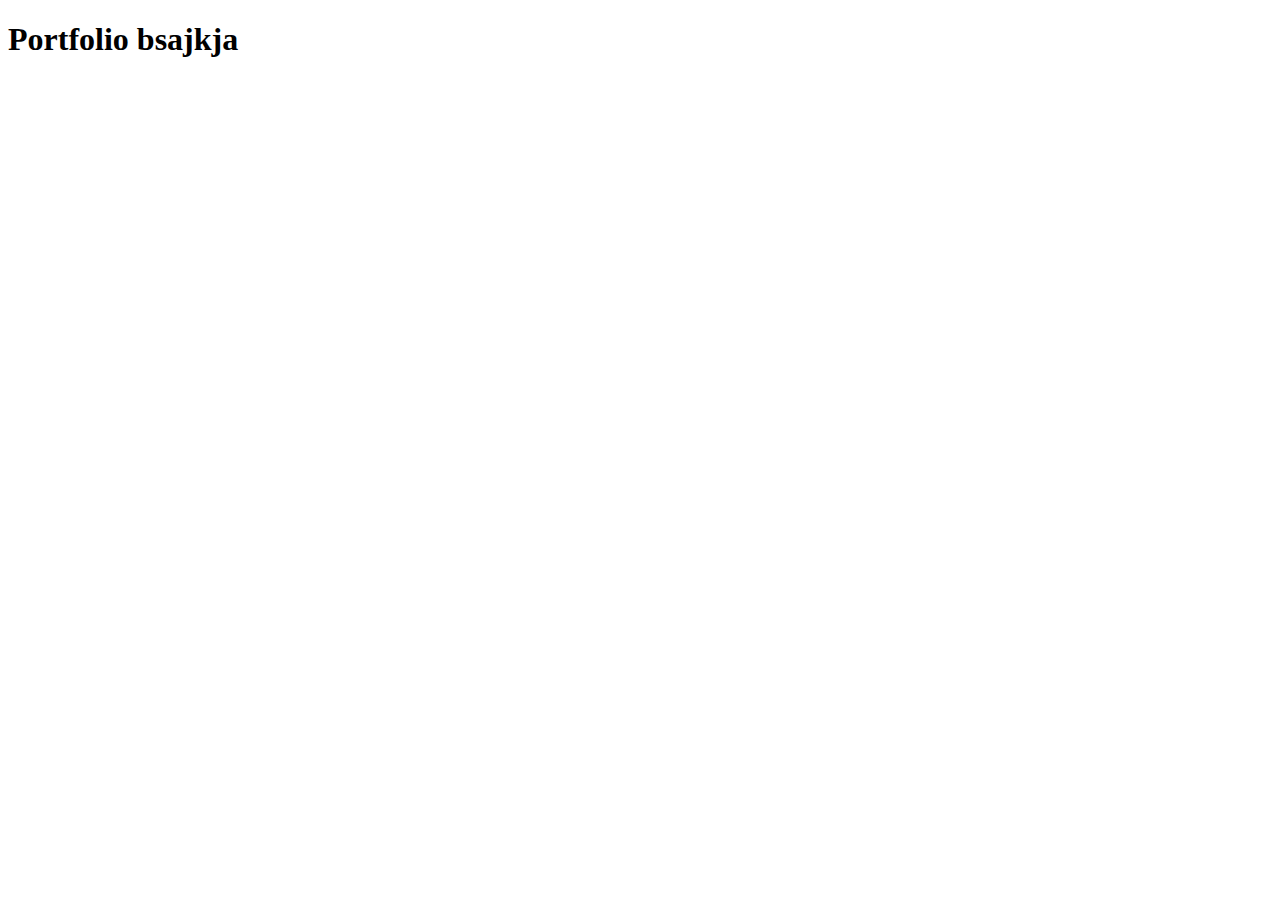
==== index.html @ bf3bdfd3 "second commit" ====
<!DOCTYPE html>
<html lang="en">
<head>
    <meta charset="UTF-8">
    <meta http-equiv="X-UA-Compatible" content="IE=edge">
    <meta name="viewport" content="width=device-width, initial-scale=1.0">
    <title>Document</title>
</head>
<body>
    <h1>Portfolio bsajkja</h1>
</body>
</html>
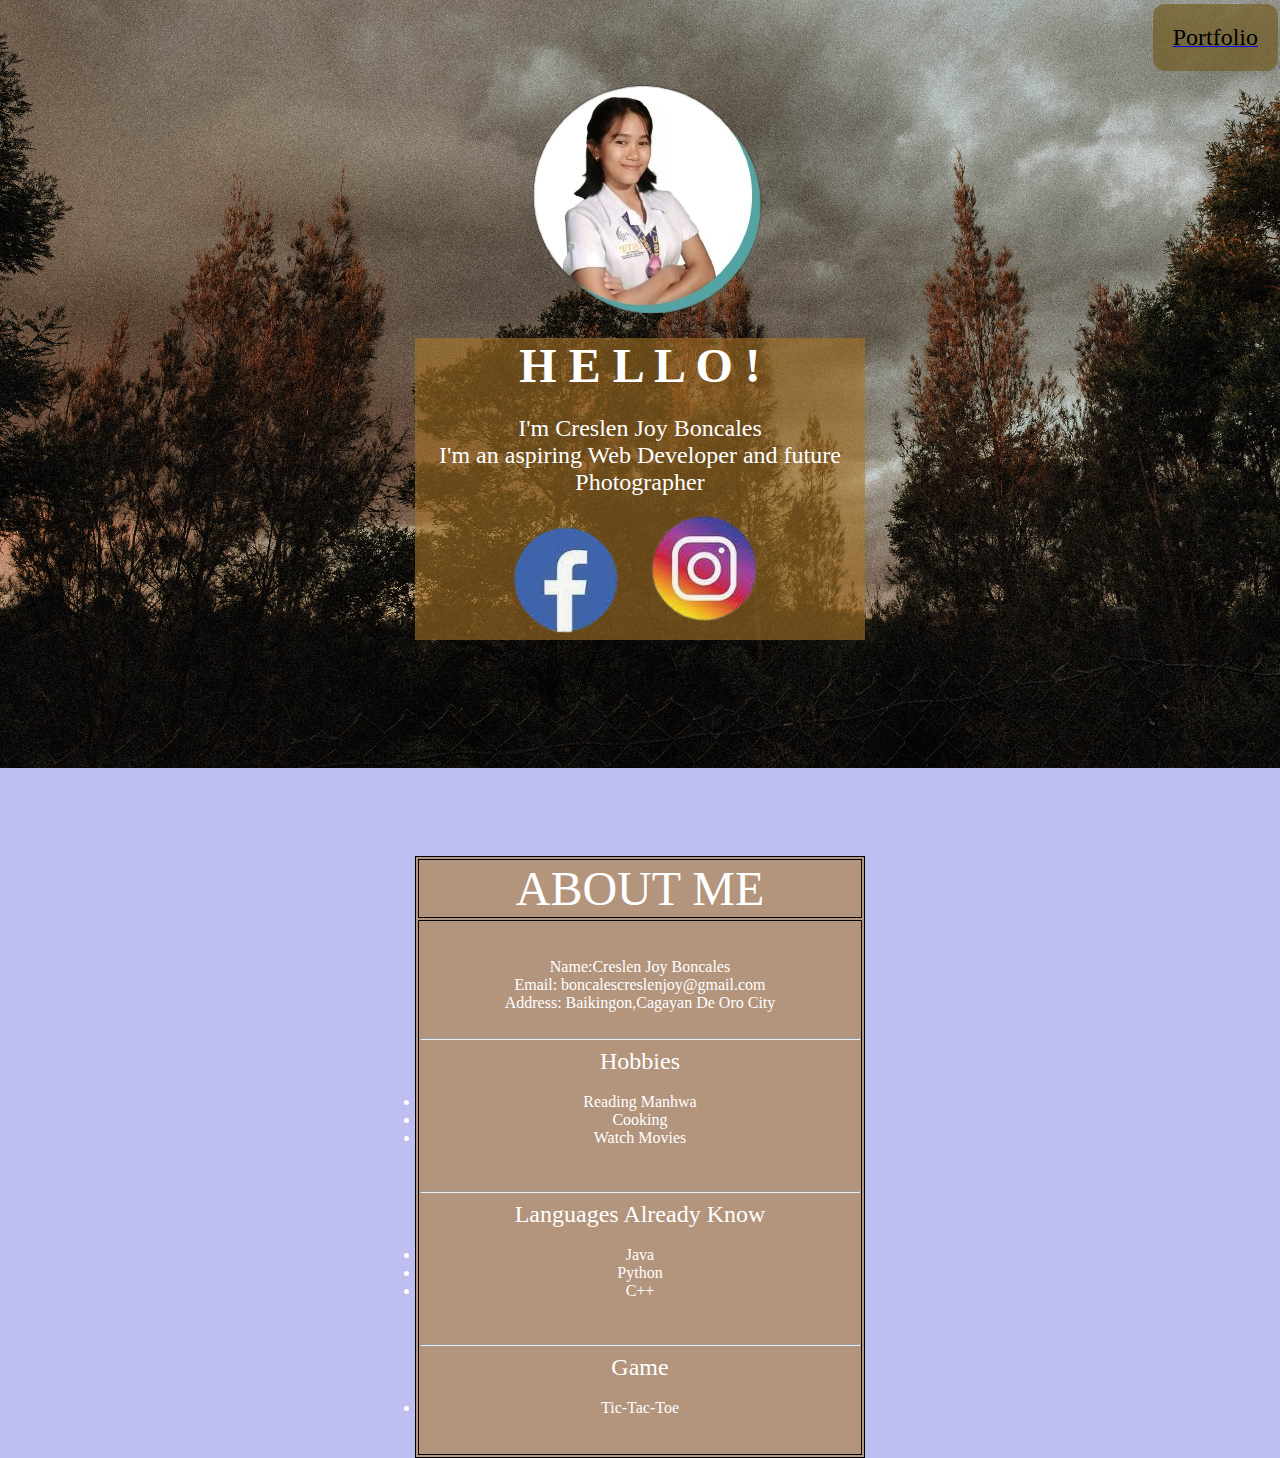
==== commit 27a13a34: "firstPage" ====
--- a/index.html
+++ b/index.html
@@ -4,9 +4,71 @@
     <meta charset="UTF-8">
     <meta http-equiv="X-UA-Compatible" content="IE=edge">
     <meta name="viewport" content="width=device-width, initial-scale=1.0">
-    <title>Document</title>
+    <title>Creslen Joy Boncales </title>
+    <link rel = "stylesheet" href="style.css">
 </head>
-<body>
-    <h1>Portfolio bsajkja</h1>
+<body background ="mainPic.jpg">
+
+    <div class="portfolio" align ="right">
+        <button class="Portfolio"> <a href="portfolio.html"><font size="5" face ="Verdana" color ="Black">Portfolio </font> </a></button> 
+    </div>
+   <center>
+
+    <section class ="Introductory">
+    <div class ="main">
+
+        <img class ="profile" src = "cjboncales.png"> </img>
+    </div>
+    <div class="box-img">
+        <img="" alt="" class ="boxImg"></alt>
+
+    <h1><center><font size =20>H E L L O !</center> </font></h1>
+    <p><font  size ="5" face ="Trebuchet MS"> I'm Creslen Joy Boncales <br>I'm an aspiring Web Developer and future Photographer</font>
+    </p> 
+    <a href="https://www.facebook.com//" target="_blank"><img src="fb.png" /></a>
+    <a href="https://www.instagram.com/seejayy__/" target="_blank"><img src="insta.png" /></a>
+    
+</center> 
+</section>
+<br></br>
+<br></br>
+<br></br>
+<br></br>
+
+    
+<section class="About">
+<div class = "info">
+    <center>
+        <br></br> <br></br>
+        <div class="box">
+            <img="" alt="" class ="boxImg"></alt>
+            <table style="width:100%">
+                <tr>
+                  <td><font size=10>ABOUT ME</font></td>
+                </tr>
+            </center>
+                <tr>
+                    <td><font face ="Trebuchet MS"><br></br>Name:Creslen Joy Boncales <br>
+                    Email: boncalescreslenjoy@gmail.com <br>
+                    Address: Baikingon,Cagayan De Oro City
+                    <br></br>
+                    <hr>
+                    <font size=5>Hobbies</font><br></br><li>Reading Manhwa</li> <li>Cooking</li>
+                    <li>Watch Movies</li><br></br>
+                    <hr>
+                    <font size=5>Languages Already Know</font><br></br><li>Java</li>
+                    <li>Python</li> <li>C++</li><br></br>
+                    <hr>
+                    <font size=5>Game</font><br></br><li>Tic-Tac-Toe</li><br></br>
+                    </font></td>
+                  </tr>
+              </table>
+
+</section>
+</div>
+</div>
+</div>
+
+</div>
 </body>
 </html>--- a/style.css
+++ b/style.css
@@ -0,0 +1,83 @@
+
+div {
+    display: block;
+}
+body{
+    margin :0;
+    padding :0;
+    background-color:rgb(190, 190, 241);
+    background-repeat: no-repeat;   
+}
+
+.box-img{
+    width: 450px;
+    background:rgba(172, 118, 38, 0.575);
+    text-align: center ;
+    margin: auto;
+    margin-top: 0%;
+    color:white;
+}
+
+.home{
+    list-style-type: none;
+    background-color: #715a1ea9;
+    border: none;
+    color: white;
+    padding: 20px;
+    text-align: center;
+    text-decoration: none;
+    display: inline-block;
+    margin: 4px 2px;
+    border-radius: 12px;
+}
+.Portfolio{
+    background-color: #715a1ea9;
+    border: none;
+    color: white;
+    padding: 20px;
+    text-align: center;
+    text-decoration: none;
+    display: inline-block;
+    margin: 4px 2px;
+    border-radius: 12px;
+  }
+.info{
+    box-sizing: border-box;
+}
+.box{
+    width: 450px;
+    background:rgba(172, 118, 38, 0.575);
+    background-position: right;
+    text-align: center ;
+    margin: auto;
+    margin-top: 0%;
+    color:white;
+}
+
+table, th, td {
+    border:1px solid black;
+  }
+
+bg{
+    background-color: rgba(99, 73, 18, 0.833);
+}
+hr{
+    display: block;
+    unicode-bidi: isolate;
+    margin-block-start: 0.5em;
+    margin-block-end: 0.5em;
+    margin-inline-start: auto;
+    margin-inline-end: auto;
+    overflow: hidden;
+    border-style: inset;
+    border-width: 1px;
+}
+.boxPort{
+    width: 450px;
+    background:rgba(172, 118, 38, 0.575);
+    background-position: right;
+    text-align: center ;
+    margin: auto;
+    margin-top: 0%;
+    color:white;
+}